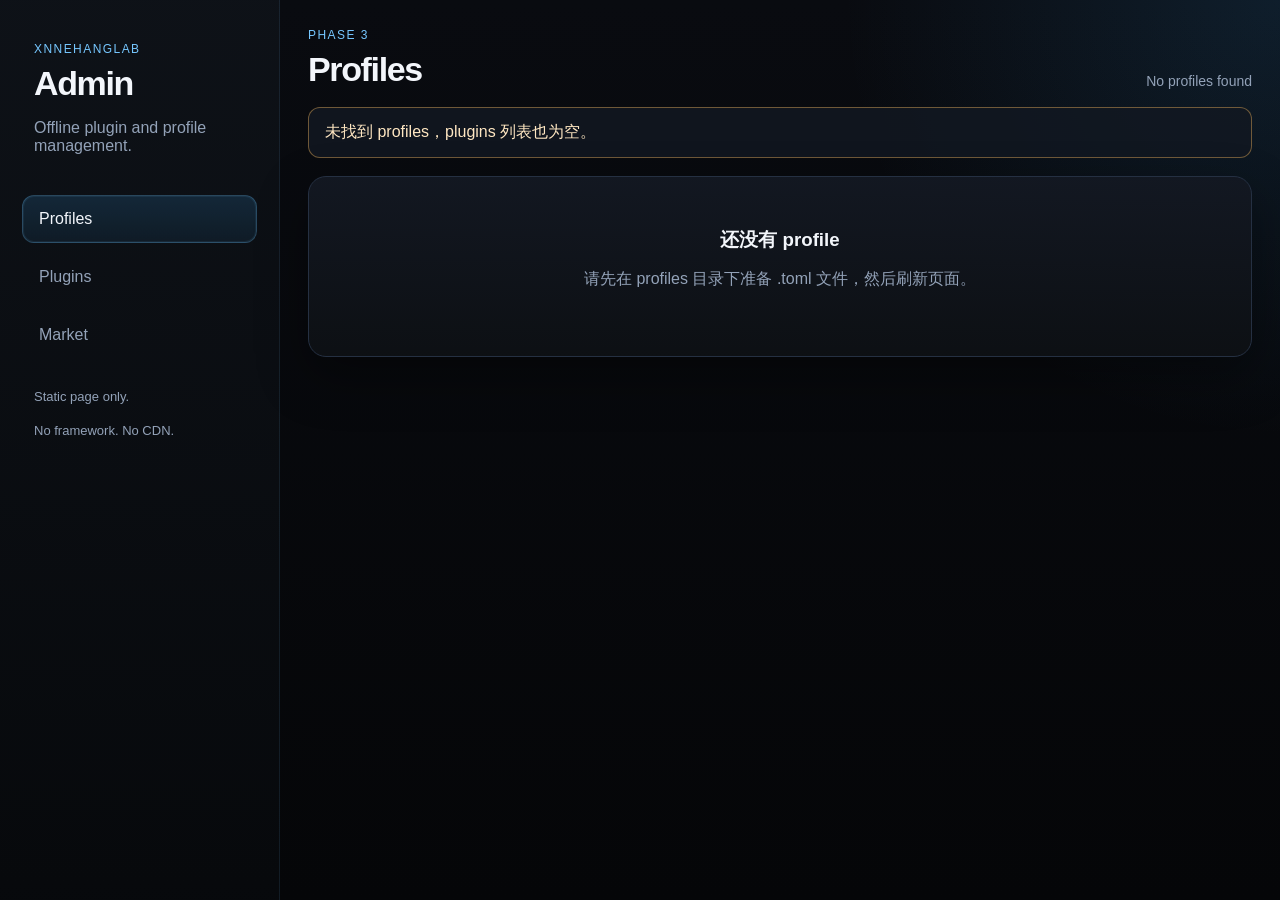
==== web_tool/admin/index.html @ 4092d0f6 "update" ====
<!DOCTYPE html>
<html lang="zh-CN">
<head>
    <meta charset="UTF-8">
    <meta name="viewport" content="width=device-width, initial-scale=1.0">
    <title>XnneHangLab Admin</title>
    <link rel="stylesheet" href="./index.css">
</head>
<body>
    <div class="shell">
        <aside class="sidebar">
            <div class="brand">
                <p class="brand-kicker">XnneHangLab</p>
                <h1>Admin</h1>
                <p class="brand-copy">Offline plugin and profile management.</p>
            </div>
            <nav class="tabs" aria-label="Admin tabs">
                <button class="tab-button is-active" type="button" data-tab="profiles">Profiles</button>
                <button class="tab-button" type="button" data-tab="plugins">Plugins</button>
                <button class="tab-button" type="button" data-tab="market">Market</button>
            </nav>
            <div class="sidebar-foot">
                <p>Static page only.</p>
                <p>No framework. No CDN.</p>
            </div>
        </aside>
        <main class="main">
            <header class="topbar">
                <div>
                    <p class="eyebrow">Phase 3</p>
                    <h2 id="panelTitle">Profiles</h2>
                </div>
                <div class="topbar-meta" id="topbarMeta">Loading admin data...</div>
            </header>
            <section id="globalMessage" class="message is-hidden" aria-live="polite"></section>
            <section id="panel" class="panel" aria-live="polite"></section>
        </main>
    </div>

    <script src="./index.js"></script>
</body>
</html>
---- web_tool/admin/index.css ----
:root {
    color-scheme: dark;
    --bg: #050608;
    --bg-elevated: #0d1014;
    --bg-panel: #131822;
    --bg-panel-strong: #191f2b;
    --border: #253042;
    --border-strong: #36506a;
    --text: #f3f6fb;
    --text-muted: #93a2b8;
    --text-dim: #68758a;
    --accent: #76c7ff;
    --accent-strong: #3aa7f4;
    --success: #2fc48d;
    --warn: #ffbf5f;
    --danger: #ff7b7b;
    --shadow: 0 20px 50px rgba(0, 0, 0, 0.35);
    --radius: 18px;
    --radius-sm: 12px;
    --font-body: "Segoe UI", "PingFang SC", "Microsoft YaHei", sans-serif;
    --font-mono: "Cascadia Mono", "SFMono-Regular", Consolas, monospace;
}

* {
    box-sizing: border-box;
}

html,
body {
    margin: 0;
    min-height: 100%;
    background:
        radial-gradient(circle at top right, rgba(58, 167, 244, 0.12), transparent 28%),
        linear-gradient(180deg, #090b10 0%, #050608 100%);
    color: var(--text);
    font-family: var(--font-body);
}

body {
    min-height: 100vh;
}

button,
input,
select,
textarea {
    font: inherit;
}

button,
select,
input,
textarea {
    border-radius: 12px;
    border: 1px solid var(--border);
    background: var(--bg-panel);
    color: var(--text);
}

button {
    cursor: pointer;
}

button:disabled,
select:disabled,
input:disabled,
textarea:disabled {
    opacity: 0.6;
    cursor: not-allowed;
}

.shell {
    min-height: 100vh;
    display: grid;
    grid-template-columns: 280px 1fr;
}

.sidebar {
    padding: 28px 22px;
    border-right: 1px solid rgba(118, 199, 255, 0.1);
    background: linear-gradient(180deg, rgba(14, 18, 24, 0.98), rgba(7, 9, 12, 0.98));
}

.brand {
    padding: 14px 12px 24px;
}

.brand-kicker,
.eyebrow {
    margin: 0 0 8px;
    text-transform: uppercase;
    letter-spacing: 0.12em;
    color: var(--accent);
    font-size: 12px;
}

.brand h1,
.topbar h2 {
    margin: 0;
    font-size: clamp(28px, 4vw, 34px);
    letter-spacing: -0.04em;
}

.brand-copy,
.topbar-meta,
.sidebar-foot,
.muted,
.field-meta,
.empty-copy,
.note {
    color: var(--text-muted);
}

.tabs {
    display: grid;
    gap: 10px;
}

.tab-button {
    padding: 14px 16px;
    text-align: left;
    background: transparent;
    border: 1px solid transparent;
    color: var(--text-muted);
    transition: 160ms ease;
}

.tab-button:hover,
.tab-button:focus-visible {
    border-color: var(--border);
    background: rgba(255, 255, 255, 0.03);
    color: var(--text);
}

.tab-button.is-active {
    border-color: rgba(118, 199, 255, 0.25);
    background: linear-gradient(180deg, rgba(58, 167, 244, 0.16), rgba(58, 167, 244, 0.08));
    color: var(--text);
    box-shadow: inset 0 0 0 1px rgba(118, 199, 255, 0.08);
}

.sidebar-foot {
    margin-top: 28px;
    padding: 0 12px;
    font-size: 13px;
    line-height: 1.6;
}

.main {
    padding: 28px;
}

.topbar {
    display: flex;
    justify-content: space-between;
    gap: 20px;
    align-items: end;
    margin-bottom: 18px;
}

.topbar-meta {
    max-width: 360px;
    text-align: right;
    font-size: 14px;
}

.message {
    margin-bottom: 18px;
    padding: 14px 16px;
    border-radius: var(--radius-sm);
    border: 1px solid var(--border);
    background: rgba(19, 24, 34, 0.84);
}

.message.is-hidden {
    display: none;
}

.message.is-info {
    border-color: rgba(118, 199, 255, 0.3);
}

.message.is-success {
    border-color: rgba(47, 196, 141, 0.35);
    color: #d7fff0;
}

.message.is-error {
    border-color: rgba(255, 123, 123, 0.4);
    color: #ffd8d8;
}

.message.is-warning {
    border-color: rgba(255, 191, 95, 0.4);
    color: #ffe7c2;
}

.panel {
    min-height: 400px;
}

.grid {
    display: grid;
    gap: 18px;
}

.profiles-layout {
    grid-template-columns: minmax(260px, 320px) minmax(0, 1fr);
    align-items: start;
}

.card {
    background: linear-gradient(180deg, rgba(19, 24, 34, 0.96), rgba(13, 16, 20, 0.96));
    border: 1px solid var(--border);
    border-radius: var(--radius);
    box-shadow: var(--shadow);
}

.card-body {
    padding: 18px;
}

.card h3,
.card h4 {
    margin: 0;
}

.stack {
    display: grid;
    gap: 12px;
}

.toolbar {
    display: grid;
    gap: 12px;
}

.label {
    display: block;
    margin-bottom: 6px;
    color: var(--text-muted);
    font-size: 14px;
}

.input,
.select,
.textarea {
    width: 100%;
    padding: 11px 12px;
}

.textarea {
    min-height: 156px;
    resize: vertical;
    font-family: var(--font-mono);
    font-size: 13px;
    line-height: 1.5;
}

.textarea.is-invalid {
    border-color: rgba(255, 123, 123, 0.55);
}

.row {
    display: flex;
    flex-wrap: wrap;
    gap: 12px;
    align-items: center;
}

.row > .grow {
    flex: 1 1 220px;
}

.button {
    padding: 11px 16px;
    background: var(--bg-panel);
    color: var(--text);
    transition: 150ms ease;
}

.button:hover,
.button:focus-visible {
    border-color: var(--border-strong);
    background: var(--bg-panel-strong);
}

.button.is-primary {
    background: linear-gradient(180deg, rgba(58, 167, 244, 0.9), rgba(30, 127, 202, 0.9));
    border-color: transparent;
    color: #04111d;
    font-weight: 600;
}

.button.is-danger {
    border-color: rgba(255, 123, 123, 0.35);
    color: #ffd7d7;
}

.button.is-subtle {
    background: transparent;
}

.section-title {
    display: flex;
    justify-content: space-between;
    gap: 16px;
    align-items: center;
    margin-bottom: 14px;
}

.section-title p {
    margin: 6px 0 0;
}

.meta-grid {
    display: grid;
    grid-template-columns: repeat(auto-fit, minmax(140px, 1fr));
    gap: 12px;
}

.meta-item {
    padding: 12px;
    border-radius: 14px;
    background: rgba(255, 255, 255, 0.03);
    border: 1px solid rgba(255, 255, 255, 0.04);
}

.meta-item .meta-label {
    margin-bottom: 4px;
    color: var(--text-dim);
    font-size: 12px;
    text-transform: uppercase;
    letter-spacing: 0.08em;
}

.meta-item .meta-value {
    word-break: break-word;
}

.plugin-card {
    display: grid;
    gap: 16px;
}

.plugin-card + .plugin-card {
    margin-top: 16px;
}

.plugin-head {
    display: flex;
    justify-content: space-between;
    gap: 16px;
    align-items: start;
}

.plugin-head p {
    margin: 8px 0 0;
}

.badges {
    display: flex;
    flex-wrap: wrap;
    gap: 8px;
}

.badge {
    display: inline-flex;
    align-items: center;
    padding: 4px 9px;
    border-radius: 999px;
    background: rgba(118, 199, 255, 0.12);
    border: 1px solid rgba(118, 199, 255, 0.18);
    color: #caecff;
    font-size: 12px;
}

.badge.is-muted {
    background: rgba(255, 255, 255, 0.05);
    border-color: rgba(255, 255, 255, 0.08);
    color: var(--text-muted);
}

.badge.is-warning {
    background: rgba(255, 191, 95, 0.12);
    border-color: rgba(255, 191, 95, 0.16);
    color: #ffe0b1;
}

.badge.is-success {
    background: rgba(47, 196, 141, 0.14);
    border-color: rgba(47, 196, 141, 0.18);
    color: #d4fff0;
}

.fields {
    display: grid;
    gap: 14px;
}

.field {
    padding: 14px;
    border-radius: 14px;
    border: 1px solid rgba(255, 255, 255, 0.05);
    background: rgba(255, 255, 255, 0.02);
}

.field-top {
    display: flex;
    justify-content: space-between;
    gap: 16px;
    margin-bottom: 8px;
    align-items: start;
}

.field-title {
    font-weight: 600;
}

.field-desc {
    margin: 0 0 10px;
    color: var(--text-muted);
    line-height: 1.5;
}

.field-input-row {
    display: flex;
    gap: 10px;
    align-items: center;
}

.field-input-row .input {
    flex: 1 1 auto;
}

.field-meta {
    margin-top: 9px;
    font-size: 13px;
    line-height: 1.5;
}

.toggle {
    display: inline-flex;
    gap: 10px;
    align-items: center;
}

.empty,
.placeholder {
    padding: 32px;
    text-align: center;
}

.empty h3,
.placeholder h3 {
    margin: 0 0 10px;
}

.plugins-grid {
    display: grid;
    grid-template-columns: repeat(auto-fit, minmax(280px, 1fr));
    gap: 16px;
}

.plugin-info-card {
    display: grid;
    gap: 14px;
}

.pre {
    margin: 0;
    padding: 12px;
    border-radius: 14px;
    background: rgba(0, 0, 0, 0.22);
    border: 1px solid rgba(255, 255, 255, 0.04);
    overflow: auto;
    font-family: var(--font-mono);
    font-size: 12px;
    line-height: 1.55;
    white-space: pre-wrap;
    word-break: break-word;
}

.split-pre {
    display: grid;
    gap: 10px;
}

.small-title {
    margin: 0 0 6px;
    color: var(--text-muted);
    font-size: 13px;
    text-transform: uppercase;
    letter-spacing: 0.06em;
}

.sticky-actions {
    position: sticky;
    bottom: 0;
    padding: 14px 18px 18px;
    background: linear-gradient(180deg, rgba(19, 24, 34, 0), rgba(19, 24, 34, 1) 30%);
}

.divider {
    height: 1px;
    background: rgba(255, 255, 255, 0.06);
}

@media (max-width: 980px) {
    .shell {
        grid-template-columns: 1fr;
    }

    .sidebar {
        border-right: 0;
        border-bottom: 1px solid rgba(118, 199, 255, 0.1);
    }

    .profiles-layout {
        grid-template-columns: 1fr;
    }

    .topbar {
        align-items: start;
        flex-direction: column;
    }

    .topbar-meta {
        text-align: left;
    }
}

@media (max-width: 640px) {
    .main,
    .sidebar {
        padding: 18px;
    }

    .plugin-head,
    .section-title,
    .field-top {
        flex-direction: column;
    }

    .field-input-row {
        flex-direction: column;
        align-items: stretch;
    }
}
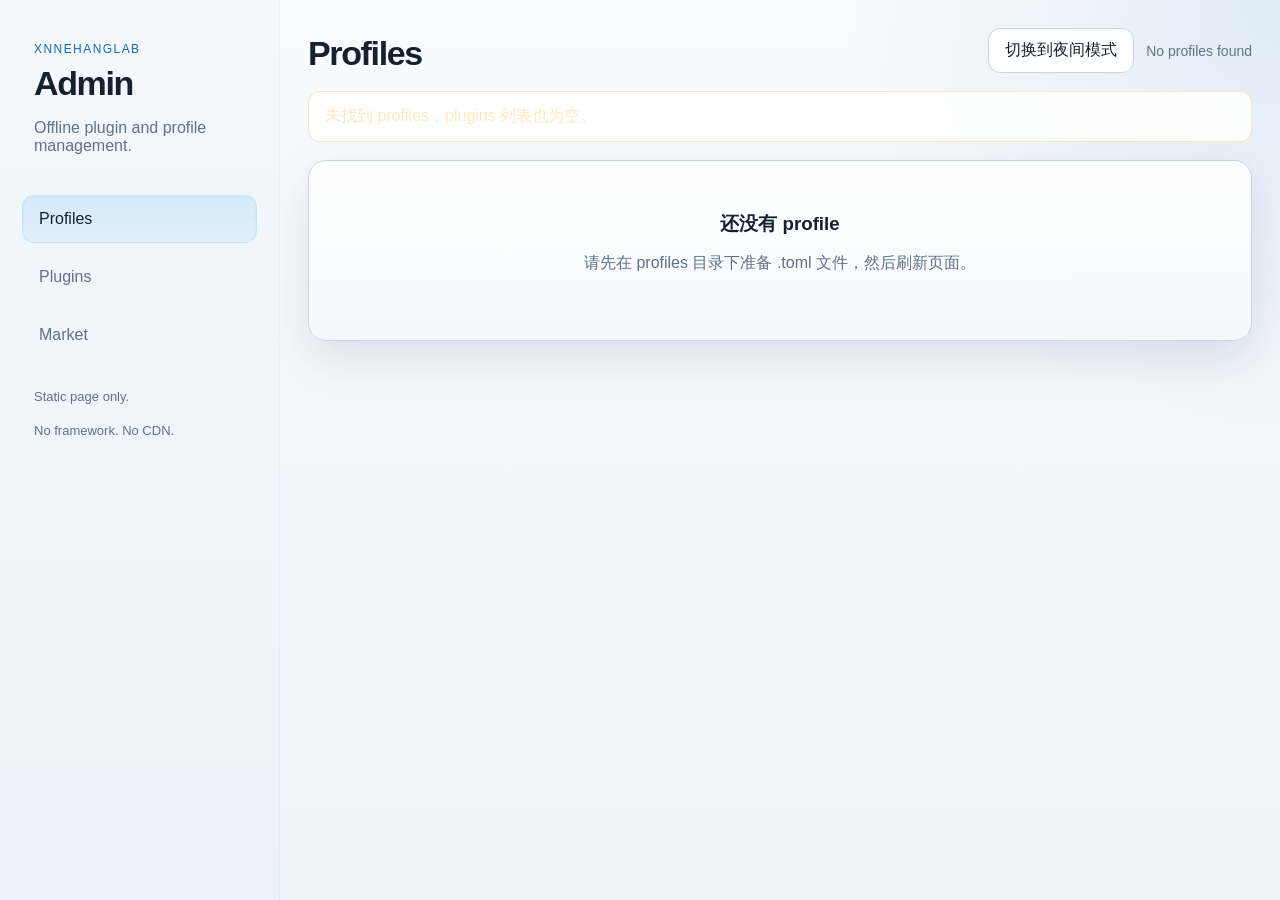
==== commit 2c2415b1: "add 白天模式" ====
--- a/web_tool/admin/index.html
+++ b/web_tool/admin/index.html
@@ -27,10 +27,14 @@
         <main class="main">
             <header class="topbar">
                 <div>
-                    <p class="eyebrow">Phase 3</p>
                     <h2 id="panelTitle">Profiles</h2>
                 </div>
-                <div class="topbar-meta" id="topbarMeta">Loading admin data...</div>
+                <div class="topbar-actions">
+                    <button id="themeToggle" class="button theme-toggle" type="button" aria-pressed="true">
+                        切换到白天模式
+                    </button>
+                    <div class="topbar-meta" id="topbarMeta">Loading admin data...</div>
+                </div>
             </header>
             <section id="globalMessage" class="message is-hidden" aria-live="polite"></section>
             <section id="panel" class="panel" aria-live="polite"></section>
--- a/web_tool/admin/index.css
+++ b/web_tool/admin/index.css
@@ -19,6 +19,51 @@
     --radius-sm: 12px;
     --font-body: "Segoe UI", "PingFang SC", "Microsoft YaHei", sans-serif;
     --font-mono: "Cascadia Mono", "SFMono-Regular", Consolas, monospace;
+    --shell-background:
+        radial-gradient(circle at top right, rgba(58, 167, 244, 0.12), transparent 28%),
+        linear-gradient(180deg, #090b10 0%, #050608 100%);
+    --sidebar-background: linear-gradient(180deg, rgba(14, 18, 24, 0.98), rgba(7, 9, 12, 0.98));
+    --card-background: linear-gradient(180deg, rgba(19, 24, 34, 0.96), rgba(13, 16, 20, 0.96));
+    --message-background: rgba(19, 24, 34, 0.84);
+    --pre-background: rgba(0, 0, 0, 0.22);
+    --sticky-background: linear-gradient(180deg, rgba(19, 24, 34, 0), rgba(19, 24, 34, 1) 30%);
+    --hover-background: rgba(255, 255, 255, 0.03);
+    --meta-background: rgba(255, 255, 255, 0.03);
+    --meta-border: rgba(255, 255, 255, 0.04);
+    --field-background: rgba(255, 255, 255, 0.02);
+    --field-border: rgba(255, 255, 255, 0.05);
+}
+
+body[data-theme="day"] {
+    color-scheme: light;
+    --bg: #f3f6fb;
+    --bg-elevated: #ffffff;
+    --bg-panel: #ffffff;
+    --bg-panel-strong: #edf4fb;
+    --border: #c7d4e3;
+    --border-strong: #7ea8cc;
+    --text: #15212f;
+    --text-muted: #5f7287;
+    --text-dim: #7a8999;
+    --accent: #1269b1;
+    --accent-strong: #0d5997;
+    --success: #138a63;
+    --warn: #a56807;
+    --danger: #c43a3a;
+    --shadow: 0 18px 48px rgba(37, 63, 92, 0.12);
+    --shell-background:
+        radial-gradient(circle at top right, rgba(18, 105, 177, 0.1), transparent 28%),
+        linear-gradient(180deg, #f9fbfe 0%, #edf3f9 100%);
+    --sidebar-background: linear-gradient(180deg, rgba(244, 248, 252, 0.98), rgba(235, 241, 248, 0.98));
+    --card-background: linear-gradient(180deg, rgba(255, 255, 255, 0.98), rgba(245, 249, 253, 0.98));
+    --message-background: rgba(255, 255, 255, 0.92);
+    --pre-background: rgba(18, 36, 54, 0.05);
+    --sticky-background: linear-gradient(180deg, rgba(255, 255, 255, 0), rgba(245, 249, 253, 1) 30%);
+    --hover-background: rgba(18, 105, 177, 0.05);
+    --meta-background: rgba(18, 105, 177, 0.05);
+    --meta-border: rgba(18, 105, 177, 0.08);
+    --field-background: rgba(18, 105, 177, 0.03);
+    --field-border: rgba(18, 105, 177, 0.08);
 }
 
 * {
@@ -29,15 +74,13 @@
 body {
     margin: 0;
     min-height: 100%;
-    background:
-        radial-gradient(circle at top right, rgba(58, 167, 244, 0.12), transparent 28%),
-        linear-gradient(180deg, #090b10 0%, #050608 100%);
     color: var(--text);
     font-family: var(--font-body);
 }
 
 body {
     min-height: 100vh;
+    background: var(--shell-background);
 }
 
 button,
@@ -78,7 +121,7 @@
 .sidebar {
     padding: 28px 22px;
     border-right: 1px solid rgba(118, 199, 255, 0.1);
-    background: linear-gradient(180deg, rgba(14, 18, 24, 0.98), rgba(7, 9, 12, 0.98));
+    background: var(--sidebar-background);
 }
 
 .brand {
@@ -128,7 +171,7 @@
 .tab-button:hover,
 .tab-button:focus-visible {
     border-color: var(--border);
-    background: rgba(255, 255, 255, 0.03);
+    background: var(--hover-background);
     color: var(--text);
 }
 
@@ -164,12 +207,24 @@
     font-size: 14px;
 }
 
+.topbar-actions {
+    display: flex;
+    flex-wrap: wrap;
+    gap: 12px;
+    align-items: center;
+    justify-content: flex-end;
+}
+
+.theme-toggle {
+    min-width: 140px;
+}
+
 .message {
     margin-bottom: 18px;
     padding: 14px 16px;
     border-radius: var(--radius-sm);
     border: 1px solid var(--border);
-    background: rgba(19, 24, 34, 0.84);
+    background: var(--message-background);
 }
 
 .message.is-hidden {
@@ -210,7 +265,7 @@
 }
 
 .card {
-    background: linear-gradient(180deg, rgba(19, 24, 34, 0.96), rgba(13, 16, 20, 0.96));
+    background: var(--card-background);
     border: 1px solid var(--border);
     border-radius: var(--radius);
     box-shadow: var(--shadow);
@@ -322,8 +377,8 @@
 .meta-item {
     padding: 12px;
     border-radius: 14px;
-    background: rgba(255, 255, 255, 0.03);
-    border: 1px solid rgba(255, 255, 255, 0.04);
+    background: var(--meta-background);
+    border: 1px solid var(--meta-border);
 }
 
 .meta-item .meta-label {
@@ -401,8 +456,8 @@
 .field {
     padding: 14px;
     border-radius: 14px;
-    border: 1px solid rgba(255, 255, 255, 0.05);
-    background: rgba(255, 255, 255, 0.02);
+    border: 1px solid var(--field-border);
+    background: var(--field-background);
 }
 
 .field-top {
@@ -471,8 +526,8 @@
     margin: 0;
     padding: 12px;
     border-radius: 14px;
-    background: rgba(0, 0, 0, 0.22);
-    border: 1px solid rgba(255, 255, 255, 0.04);
+    background: var(--pre-background);
+    border: 1px solid var(--meta-border);
     overflow: auto;
     font-family: var(--font-mono);
     font-size: 12px;
@@ -498,7 +553,7 @@
     position: sticky;
     bottom: 0;
     padding: 14px 18px 18px;
-    background: linear-gradient(180deg, rgba(19, 24, 34, 0), rgba(19, 24, 34, 1) 30%);
+    background: var(--sticky-background);
 }
 
 .divider {
@@ -523,6 +578,10 @@
     .topbar {
         align-items: start;
         flex-direction: column;
+    }
+
+    .topbar-actions {
+        justify-content: flex-start;
     }
 
     .topbar-meta {
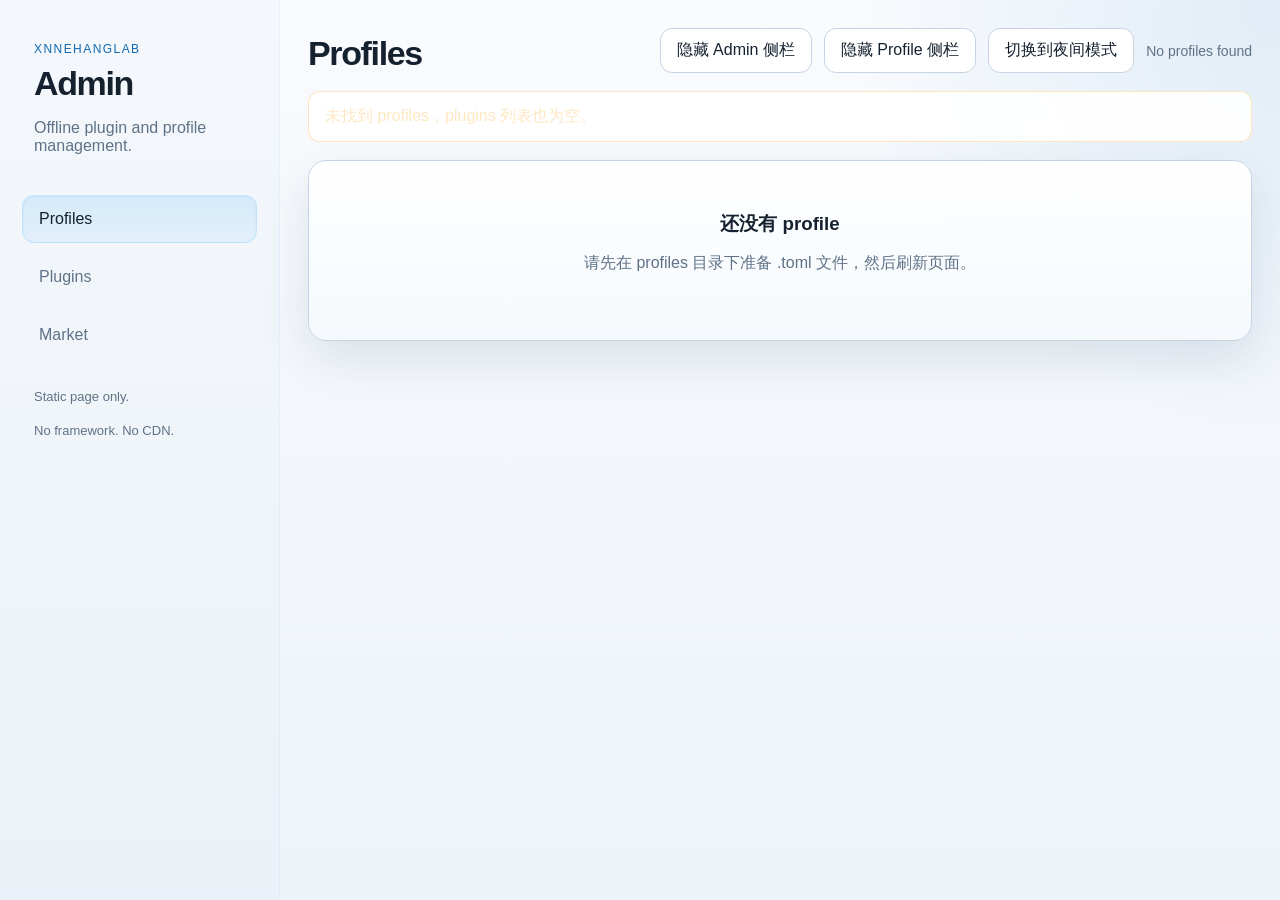
==== commit 29c186bb: "update" ====
--- a/web_tool/admin/index.html
+++ b/web_tool/admin/index.html
@@ -7,7 +7,7 @@
     <link rel="stylesheet" href="./index.css">
 </head>
 <body>
-    <div class="shell">
+    <div id="appShell" class="shell">
         <aside class="sidebar">
             <div class="brand">
                 <p class="brand-kicker">XnneHangLab</p>
@@ -30,8 +30,14 @@
                     <h2 id="panelTitle">Profiles</h2>
                 </div>
                 <div class="topbar-actions">
-                    <button id="themeToggle" class="button theme-toggle" type="button" aria-pressed="true">
-                        切换到白天模式
+                    <button id="adminSidebarToggle" class="button sidebar-toggle" type="button" aria-pressed="false">
+                        隐藏 Admin 侧栏
+                    </button>
+                    <button id="profileSidebarToggle" class="button sidebar-toggle" type="button" aria-pressed="false">
+                        隐藏 Profile 侧栏
+                    </button>
+                    <button id="themeToggle" class="button theme-toggle" type="button" aria-pressed="false">
+                        切换到夜间模式
                     </button>
                     <div class="topbar-meta" id="topbarMeta">Loading admin data...</div>
                 </div>
--- a/web_tool/admin/index.css
+++ b/web_tool/admin/index.css
@@ -116,12 +116,27 @@
     min-height: 100vh;
     display: grid;
     grid-template-columns: 280px 1fr;
+    transition: grid-template-columns 180ms ease;
+}
+
+.shell.is-admin-collapsed {
+    grid-template-columns: 0 1fr;
 }
 
 .sidebar {
     padding: 28px 22px;
     border-right: 1px solid rgba(118, 199, 255, 0.1);
     background: var(--sidebar-background);
+    overflow: hidden;
+    transition: opacity 160ms ease, padding 160ms ease, border 160ms ease;
+}
+
+.shell.is-admin-collapsed .sidebar {
+    padding-left: 0;
+    padding-right: 0;
+    border-right-width: 0;
+    opacity: 0;
+    pointer-events: none;
 }
 
 .brand {
@@ -219,6 +234,10 @@
     min-width: 140px;
 }
 
+.sidebar-toggle {
+    min-width: 148px;
+}
+
 .message {
     margin-bottom: 18px;
     padding: 14px 16px;
@@ -264,6 +283,10 @@
     align-items: start;
 }
 
+.profiles-layout.is-profile-collapsed {
+    grid-template-columns: minmax(0, 1fr);
+}
+
 .card {
     background: var(--card-background);
     border: 1px solid var(--border);
@@ -356,6 +379,43 @@
     background: transparent;
 }
 
+.icon-button {
+    position: relative;
+    width: 38px;
+    height: 38px;
+    padding: 0;
+    border-radius: 999px;
+    display: inline-flex;
+    align-items: center;
+    justify-content: center;
+}
+
+.icon-button .sr-only {
+    position: absolute;
+    width: 1px;
+    height: 1px;
+    padding: 0;
+    margin: -1px;
+    overflow: hidden;
+    clip: rect(0, 0, 0, 0);
+    white-space: nowrap;
+    border: 0;
+}
+
+.chevron-button::before {
+    content: "";
+    width: 10px;
+    height: 10px;
+    border-right: 2px solid currentColor;
+    border-bottom: 2px solid currentColor;
+    transform: rotate(45deg);
+    transition: transform 150ms ease;
+}
+
+.chevron-button.is-collapsed::before {
+    transform: rotate(-45deg);
+}
+
 .section-title {
     display: flex;
     justify-content: space-between;
@@ -396,10 +456,71 @@
 .plugin-card {
     display: grid;
     gap: 16px;
+    scroll-margin-top: 18px;
 }
 
 .plugin-card + .plugin-card {
     margin-top: 16px;
+}
+
+.plugin-workspace {
+    display: grid;
+    grid-template-columns: minmax(200px, 240px) minmax(0, 1fr);
+    gap: 16px;
+    align-items: start;
+}
+
+.plugin-outline {
+    position: sticky;
+    top: 18px;
+    padding: 14px;
+    border-radius: 14px;
+    background: var(--meta-background);
+    border: 1px solid var(--meta-border);
+}
+
+.plugin-outline-header {
+    margin-bottom: 10px;
+}
+
+.plugin-outline-list {
+    display: grid;
+    gap: 8px;
+}
+
+.plugin-outline-link {
+    width: 100%;
+    text-align: left;
+    padding: 10px 12px;
+    border-radius: 12px;
+    border: 1px solid transparent;
+    background: transparent;
+    color: var(--text-muted);
+}
+
+.plugin-outline-link:hover,
+.plugin-outline-link:focus-visible {
+    border-color: var(--border);
+    background: var(--hover-background);
+    color: var(--text);
+}
+
+.plugin-outline-link.is-active {
+    border-color: rgba(118, 199, 255, 0.25);
+    background: linear-gradient(180deg, rgba(58, 167, 244, 0.16), rgba(58, 167, 244, 0.08));
+    color: var(--text);
+}
+
+.plugin-panels {
+    min-width: 0;
+}
+
+.plugin-card.is-collapsed {
+    gap: 0;
+}
+
+.plugin-card.is-collapsed .plugin-content {
+    display: none;
 }
 
 .plugin-head {
@@ -549,6 +670,12 @@
     letter-spacing: 0.06em;
 }
 
+.section-actions {
+    display: flex;
+    flex-wrap: wrap;
+    gap: 10px;
+}
+
 .sticky-actions {
     position: sticky;
     bottom: 0;
@@ -575,6 +702,14 @@
         grid-template-columns: 1fr;
     }
 
+    .plugin-workspace {
+        grid-template-columns: 1fr;
+    }
+
+    .plugin-outline {
+        position: static;
+    }
+
     .topbar {
         align-items: start;
         flex-direction: column;
@@ -601,6 +736,10 @@
         flex-direction: column;
     }
 
+    .section-actions {
+        width: 100%;
+    }
+
     .field-input-row {
         flex-direction: column;
         align-items: stretch;
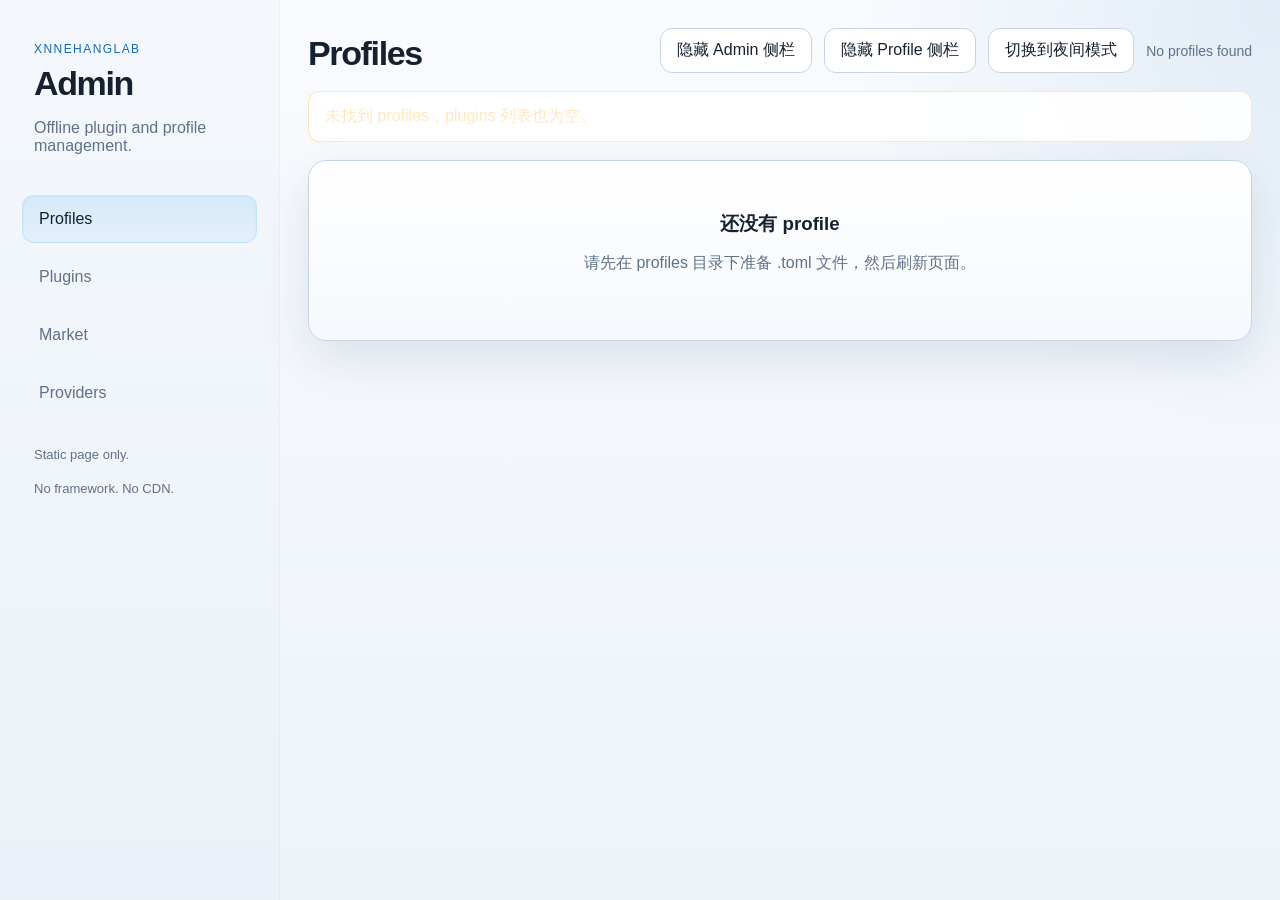
==== commit 1fcd6ebc: "update" ====
--- a/web_tool/admin/index.html
+++ b/web_tool/admin/index.html
@@ -18,6 +18,7 @@
                 <button class="tab-button is-active" type="button" data-tab="profiles">Profiles</button>
                 <button class="tab-button" type="button" data-tab="plugins">Plugins</button>
                 <button class="tab-button" type="button" data-tab="market">Market</button>
+                <button class="tab-button" type="button" data-tab="providers">Providers</button>
             </nav>
             <div class="sidebar-foot">
                 <p>Static page only.</p>
@@ -47,6 +48,6 @@
         </main>
     </div>
 
-    <script src="./index.js"></script>
+    <script src="./index.js?v=20260322-tts-emotion-ref-text"></script>
 </body>
 </html>
--- a/web_tool/admin/index.css
+++ b/web_tool/admin/index.css
@@ -375,6 +375,12 @@
     color: #ffd7d7;
 }
 
+body[data-theme="day"] .button.is-danger {
+    border-color: rgba(196, 58, 58, 0.3);
+    background: rgba(196, 58, 58, 0.06);
+    color: #9f2525;
+}
+
 .button.is-subtle {
     background: transparent;
 }
@@ -549,6 +555,7 @@
     border: 1px solid rgba(118, 199, 255, 0.18);
     color: #caecff;
     font-size: 12px;
+    font-weight: 600;
 }
 
 .badge.is-muted {
@@ -569,9 +576,100 @@
     color: #d4fff0;
 }
 
+body[data-theme="day"] .badge {
+    background: rgba(18, 105, 177, 0.12);
+    border-color: rgba(18, 105, 177, 0.18);
+    color: #0f4d83;
+}
+
+body[data-theme="day"] .badge.is-muted {
+    background: rgba(21, 33, 47, 0.06);
+    border-color: rgba(21, 33, 47, 0.08);
+    color: #516477;
+}
+
+body[data-theme="day"] .badge.is-warning {
+    background: rgba(165, 104, 7, 0.12);
+    border-color: rgba(165, 104, 7, 0.18);
+    color: #7d4b00;
+}
+
+body[data-theme="day"] .badge.is-success {
+    background: rgba(19, 138, 99, 0.12);
+    border-color: rgba(19, 138, 99, 0.18);
+    color: #0d6b4d;
+}
+
 .fields {
     display: grid;
     gap: 14px;
+}
+
+.nested-fields {
+    display: grid;
+    gap: 12px;
+}
+
+.nested-field {
+    padding: 12px;
+    border-radius: 12px;
+    border: 1px solid var(--field-border);
+    background: linear-gradient(180deg, rgba(255, 255, 255, 0.035), rgba(255, 255, 255, 0.02));
+}
+
+.nested-field-head,
+.list-item-head,
+.list-toolbar {
+    display: flex;
+    justify-content: space-between;
+    gap: 12px;
+    align-items: center;
+}
+
+.list-toolbar {
+    margin-bottom: 12px;
+    flex-wrap: wrap;
+}
+
+.list-editor,
+.list-items {
+    display: grid;
+    gap: 12px;
+}
+
+.list-item-card {
+    padding: 14px;
+    border-radius: 14px;
+    border: 1px solid var(--field-border);
+    background: linear-gradient(180deg, rgba(255, 255, 255, 0.04), rgba(255, 255, 255, 0.02));
+    box-shadow: inset 0 1px 0 rgba(255, 255, 255, 0.03);
+}
+
+.list-item-card h5 {
+    margin: 0;
+    font-size: 15px;
+}
+
+.list-item-anchor {
+    min-height: 1px;
+}
+
+.list-item-head {
+    margin-bottom: 10px;
+}
+
+.compact-textarea {
+    min-height: 96px;
+    font-family: var(--font-body);
+    font-size: 15px;
+    line-height: 1.6;
+}
+
+body[data-theme="day"] .nested-field,
+body[data-theme="day"] .list-item-card {
+    border-color: rgba(18, 105, 177, 0.12);
+    background: linear-gradient(180deg, rgba(18, 105, 177, 0.06), rgba(18, 105, 177, 0.025));
+    box-shadow: inset 0 1px 0 rgba(255, 255, 255, 0.72);
 }
 
 .field {
